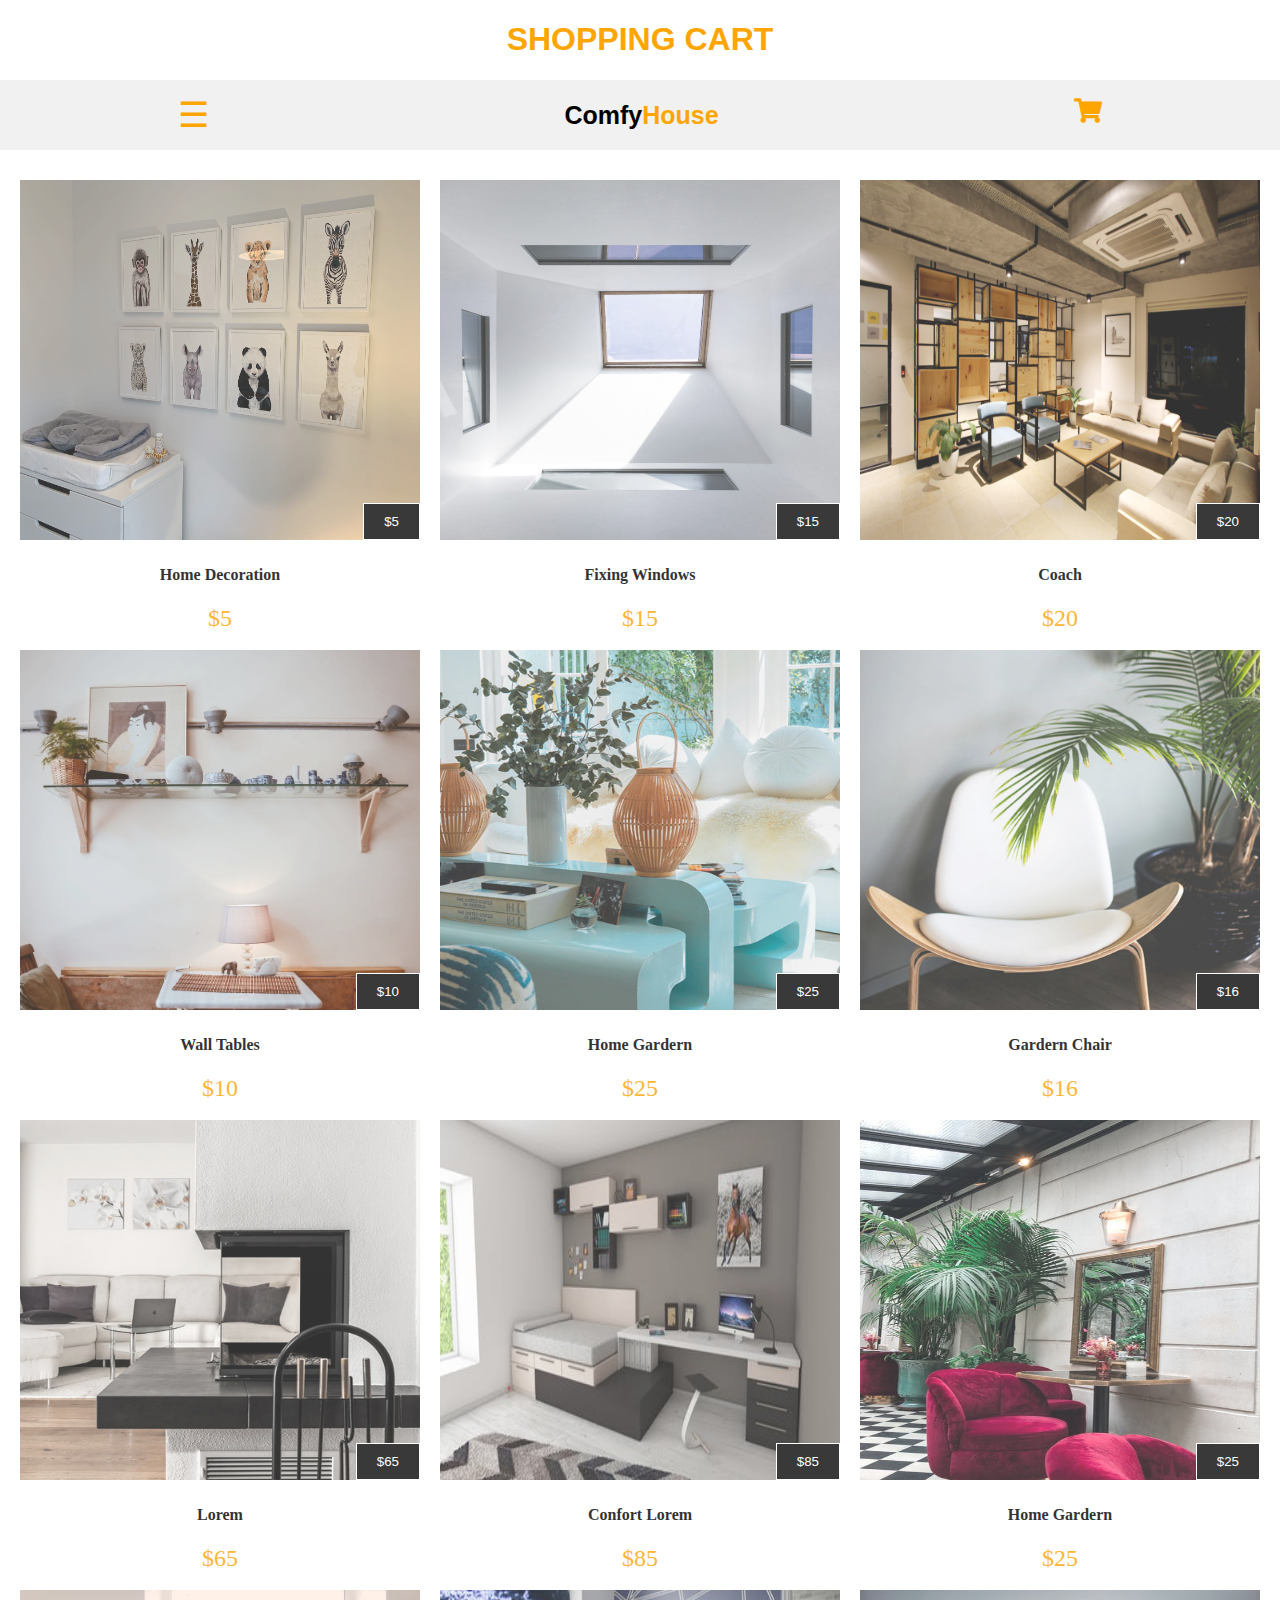
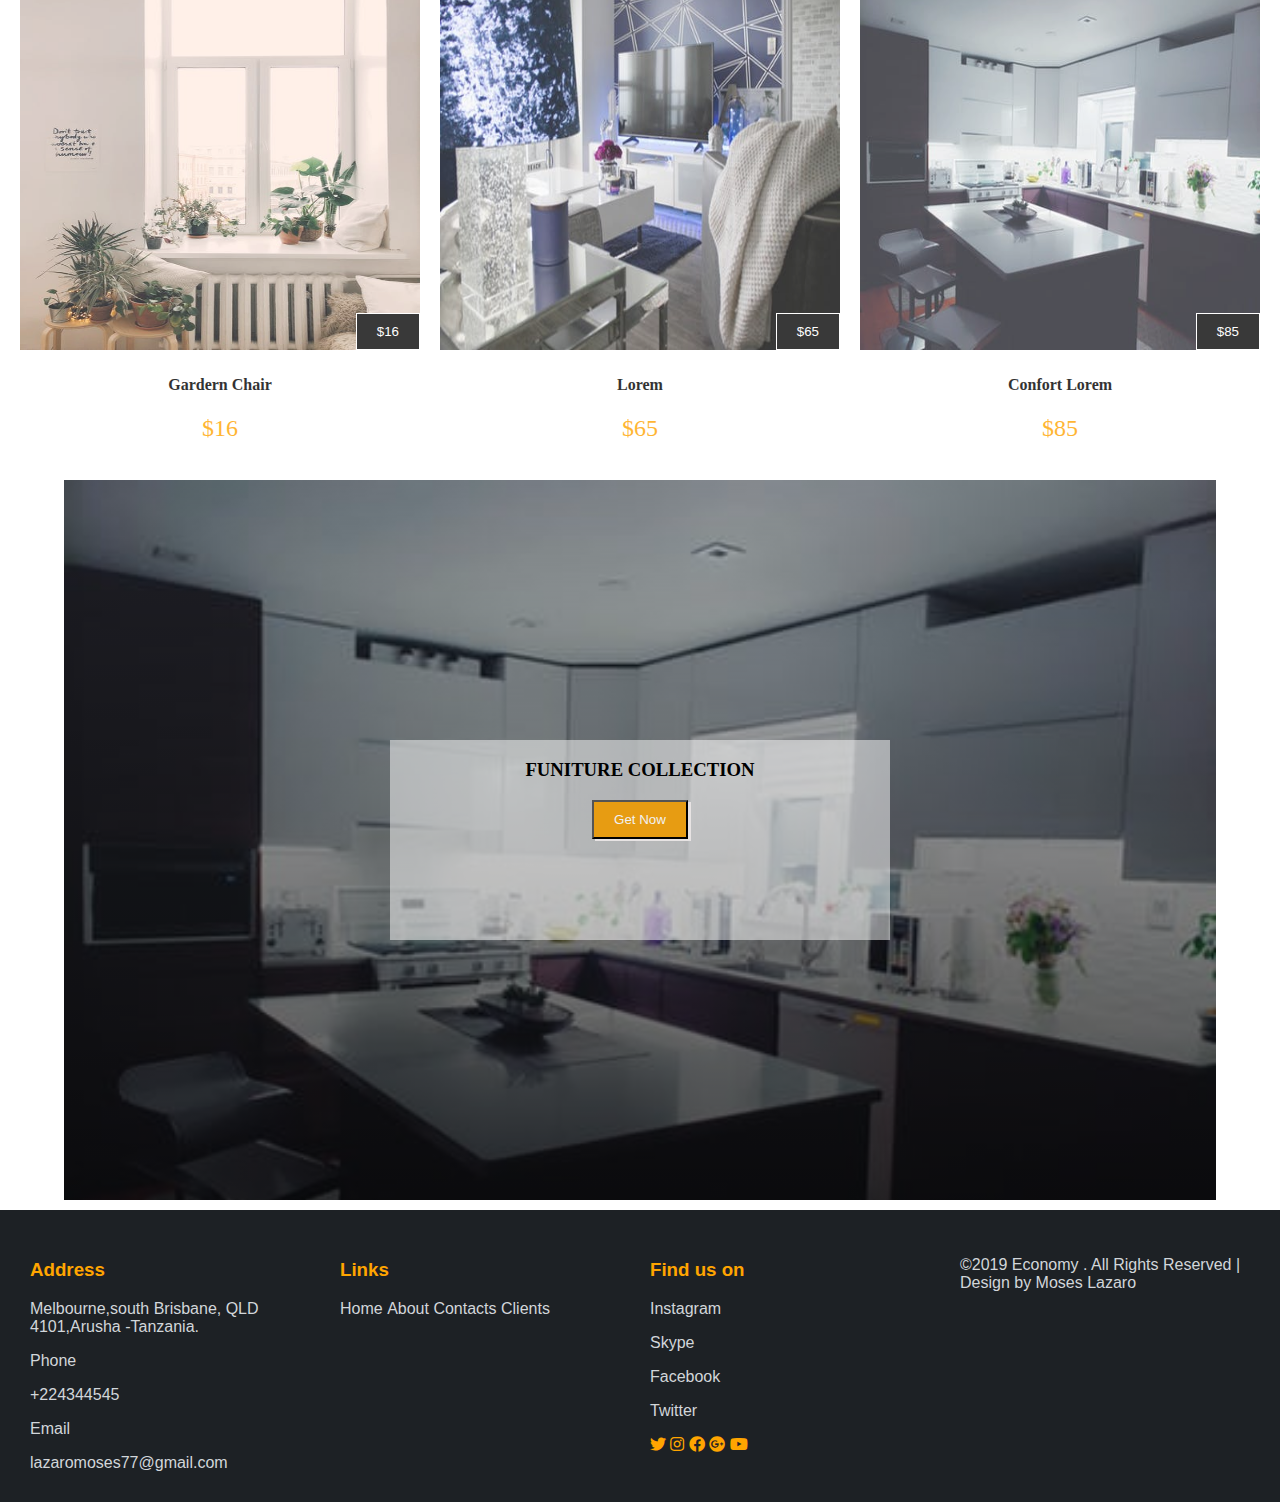
==== index.html @ ad92d25f "initial commit" ====
<!DOCTYPE html>
<html lang="en">
<head>
    <meta charset="UTF-8">
    <meta name="viewport"  content="width=device-width, initial-scale=1.0">
    <meta http-equiv="X-UA-Compatible"  content="ie=edge">
    <link rel="stylesheet" href="https://use.fontawesome.com/releases/v5.8.2/css/all.css">
    <link rel="stylesheet" href="./main.css">
    <title>Shopping- cart project</title>
</head>
<body>
    <div class="heading-1">
        <h1>Shopping Cart</h1>
    </div>
    <div class="header" id="home">
        <div id="myNav" class="overlay">
            <a href="javascript:void(0)" class="closebtn" onclick="closeNav()">&times;</a>
            <div class="overlay- content">
              <a href="index.html">Home</a>
              <a href="About.html">About</a>
              <a href="clients.html">Clients</a>
              <a href="contact.html">Contact</a>
            </div>
          </div>
          <span style="font-size:35px;cursor:pointer; color:orange; padding-top:15px;" onclick="openNav()">&#9776;</Menu></span>
          <div class="heading">
            <h2>Comfy<span>House</span></h2>
        </div>
        <div class="cart">
            <i class="fas fa-shopping-cart" onclick="ourFunction()"></i>  
        <div class="div">
         <button id = 'clicker'></button>
        </div>
        </div>
    </div>
    <div class="main-class">
        <div class="items">
            <img src="./images/js5.jpeg" alt="">
            <button class="btn" onclick="myFunction()">$5</button>
            <div class="content">
            <h4>Home Decoration</h4>
            <span class="price">$5</span>
             </div>
        </div>
        <div class="items">
            <img src="./images/js6.jpg" alt="">
            <button class="btn" onclick="myFunction()">$15</button>
            <div class="content">
            <h4>Fixing Windows</h4>
            <span>$15</span>
                </div>
            </div>
            <div class="items">
                <img src="./images/js8.jpg" alt="">
                <button class="btn" onclick="myFunction()">$20</button>
                <div class=" content">
                <h4>Coach</h4>
                <span>$20</span>
                    </div>
            </div>
                <div class="items">
            <img src="./images/js9.jpeg" alt="">
            <button class="btn" onclick="myFunction()">$10</button>
            <div class=" content">
                <h4>Wall tables</h4>
                <span>$10</span>
            </div>
          </div>
        <div class="items">
        <img src="./images/s1.jpg" alt="">
        <button class="btn" onclick="myFunction()">$25</button>
        <div class=" content">
            <h4>Home Gardern</h4>
            <span>$25</span>
        </div>
    </div>
    <div class="items">
            <img src="./images/s2.jpg" alt="">
            <button class="btn" onclick="myFunction()">$16</button>
            <div class=" content">
            <h4>Gardern Chair</h4>
            <span>$16</span>
        </div>
       </div>
        <div class="items">
                <img src="./images/s3.jpg" alt="">
                <button class="btn" onclick="myFunction()">$65</button>
                <div class=" content">
                <h4>Lorem</h4>
                <span>$65</span>
            </div>
            </div>
        <div class="items">
        <img src="./images/j15.jpeg" alt="">
        <button class="btn" onclick="myFunction()">$85</button>
        <div class=" content">
        <h4>confort lorem</h4>
        <span>$85</span>
        </div>
        </div>
        <div class="items">
                <img src="./images/j11.jpeg" alt="">
                <button class="btn" onclick="myFunction()">$25</button>
                <div class=" content">
                    <h4>Home Gardern</h4>
                    <span>$25</span>
                </div>
            </div>
            <div class="items">
                    <img src="./images/j12.jpeg" alt="">
                    <button class="btn" onclick="myFunction()">$16</button>
                    <div class=" content">
                    <h4>Gardern Chair</h4>
                    <span>$16</span>
                </div>
        </div>
        <div class="items">
                <img src="./images/j13.jpeg" alt="">
                <button class="btn" onclick="myFunction()">$65</button>
                <div class=" content">
                <h4>Lorem</h4>
                <span>$65</span>
            </div>
            </div>
        <div class="items">
        <img src="./images/j20.jpeg" alt="">
        <button class="btn" onclick="myFunction()">$85</button>
        <div class=" content">
        <h4>confort lorem</h4>
        <span>$85</span>
        </div>
        </div>
    </div>
    </div>
    <div class="container">
        <div class="container-content">
            <h3>FUNITURE COLLECTION</h3>
       <a  href="contact.html"><button class="btm" onclick="myClick">Get Now</button></a>
       </div>
    </div>
<div class="footer">
    <div class="item1">
        <h3>Address</h3>
        <p>Melbourne,south Brisbane,
        QLD 4101,Arusha -Tanzania.</p>
        <p>Phone</p>
        <p>+224344545</p>
        <p>Email</p>
        <a href="./index.html">lazaromoses77@gmail.com</a>
    </div>
        <div class="item1">
        <h3>Links</h3>
        <a href="./index.html">Home</a>
        <a href="./about.html">About</a>
        <a href="./contact.html">Contacts</a>
    <a href="#">Clients</a>
    </div>
        <div class="item1">
            <h3>Find us on</h3>
            <p>Instagram</p>
            <p>Skype</p>
            <p>Facebook</p>
            <p>Twitter</p>
            <i class="fab fa-twitter"></i>
            <i class="fab fa-instagram"></i>
            <i class="fab fa-facebook"></i>
            <i class="fab fa-google-plus"></i>
            <i class="fab fa-youtube"></i>
        </div>
        <div class="item1">
        <p>&copy;2019 Economy . All Rights Reserved | Design by <a href="./index.html">Moses Lazaro</a></p>
    </div>
    </div>
    <script src="./main.js"></script>
</body>
</html>
---- main.css ----
body{
    margin: 0;
    padding: 0;
}
.overlay {  
    height: 100%;
    width: 0;
    position: fixed;
    z-index: 1;
    left: 0;
    top:0;
    background-color: rgba(190, 106, 37, 0.5); 
    background-color: 44, 62, 80;
    overflow-x: hidden; 
    transition: 0.5s;
  }
  
  .overlay-content {
    position: relative;
    top: 25%;
    width: 100%; 
    text-align: center;
    margin-top: 30px; 
  }
  
  .overlay a {
    padding: 8px;
    text-decoration: none;
    font-size: 36px;
    color: #f5f3f3;
    display: block; 
    transition: 0.3s; 
  }
  
  .overlay a:hover, .overlay a:focus {
    color: #000;
  }
  
  .overlay .closebtn {
    position: absolute;
    top: 20px;
    right: 45px;
    font-size: 60px;
  }
  @media screen and (max-height: 450px) {
    .overlay a {font-size: 20px}
    .overlay .closebtn {
      font-size: 40px;
      top: 15px;
      right: 35px;
    }
  }
  @media screen and (max-width: 450px) {
  .header{
    height: 40vh;
  }
  }
  .header{
      display: flex;
      justify-content: space-around;
      background-color: #f1f1f1;
  }
  .heading h2{
      font-family: 'Lucida Sans', 'Lucida Sans Regular', 'Lucida Grande', 'Lucida Sans Unicode', Geneva, Verdana, sans-serif;
      color: #000;
      font-size: 25px;
  }
  .heading span{
      color: orange;
  }
  .heading-1{
      display: flex;
      justify-content: center;
      align-content:center;
  }
  .heading-1 h1{
      text-transform: uppercase;
      color: orange;
      font-family: 'Lucida Sans', 'Lucida Sans Regular', 'Lucida Grande', 'Lucida Sans Unicode', Geneva, Verdana, sans-serif;
  }
  .main-class{
      display: flex;
      padding: 20px 0;
      justify-content: center;
      flex-flow: wrap;
  }
  .items{
      width: 400px;
      height: 450px;
      position: relative;
      padding: 10px;
      opacity: .8;
  }
  .items:hover{
  opacity: 1;
}
  .items img{
      width: 100%;
      height: 80%;
  }

  .content{
    text-align: center;
    text-transform: capitalize;
  }
.content span{
    font-size: 24px;
    font-weight: 500;
    color: orange;
}
.btn{
    position: absolute;
    right: 10px;
     bottom: 100px;
     padding: 10px 20px;
    outline: none;
    border:1px solid rgb(255, 255, 255);
    background-color: #080808;
    color: rgb(255, 255, 255);
}
.btn:hover{
    background-color: orange;
}
.container{
    height: 80vh;
    background-size:cover;
    background-repeat:no-repeat;
    background-image:linear-gradient(rgba(0,0,0,.2), rgba(0,0,0,0.7)), url('./images/j20.jpeg');
    width: 90%;
    display: flex;
    justify-content: center;
    margin: 10px auto;
    align-items: center;
}
.container-content{
    width: 500px;
    height: 200px;
    background-color: rgba(255,255,255, .5);
    margin:0 20px;
    text-align: center
}
.btm{
    padding: 10px 20px;
    outline: none;
    font-family: 'Lucida Sans', 'Lucida Sans Regular', 'Lucida Grande', 'Lucida Sans Unicode', Geneva, Verdana, sans-serif;
    box-shadow: 3px 2px rgb(231, 227, 227);
    background-color: rgb(231, 156, 18);
    color: #f1f1f1;
}
.cart{
  line-height: 70px;
}
.cart{
  position: relative;
  right: 0px;
}
.div{
  height: 38%;
  width: 0;
  position: fixed;
  z-index: 1;
  right: 0;
  top: 200px;
  background-color: rgb(190, 106, 37); 
  background-color: 44, 62, 80;
  overflow-x: hidden; 
  transition: 0.9s all ease-in-out;
  display: flex;
  justify-content: center;
  align-items: center;
}
.cart .fas{
  font-size: 25px;
  color: orange;
}
.overplay{
  padding: 10px 20px;
  outline: none;
  background-color: rgb(8, 8, 8);
  color: #fff;
}
.showcase{
  display: flex;
  justify-content: center;
  flex-wrap: wrap;
}
.line{
  width: 100px;
  height: 2px;
  background-color: orange;
  margin-top: 20px;
}
.img{
width: 30%;
margin: 20px 0;
margin-top: 150px;
height: 400px;
}
.img img{
  width: 100%;
  height: 100%;
  border: 1px solid #ddd;
  border-radius: 4px;
  padding: 5px;
}
.img:hover{
  cursor: pointer;
}
.details{
padding: 0 20px;
background-color: #fff;
width: 30%;
margin-top: 150px;
}
.details h3{
  letter-spacing:2px;
  color:rgb(116, 116, 116);
font-family:"Cambria, Cochin," Georgia, Times, 'Times New Roman', serif;
  text-transform:uppercase;
  font-size: 20px;
}
.details p{
  font-size: 16px;
  font-family: 'Lucida Sans', 'Lucida Sans Regular', 'Lucida Grande', 'Lucida Sans Unicode', Geneva, Verdana, sans-serif;
  color: #413a3a;
  padding: 20px;
  font-weight: 500;
}
.details a{
  text-decoration: none;
  padding:10px 20px;
  color: #fff;
  border: 1px solid #000;
  color: #000;
  transition:.3s ease;
}
.details a:hover{
  background-color: #000;
  color: #fff;
}
@media screen and (max-width:768px){
  .showcase{
    flex-direction: column;
  }
  .details{
    width: 85%;
    margin: 20px auto;
  }
  .img{
    width: 85%;
    margin: 20px auto;
  }
}
.showcase1{
  display: flex;
  justify-content: center;
  flex-wrap: wrap;
}
.testimonials{
  width: 100%;
  background-image:linear-gradient(rgba(0,0,0,.4), rgba(0,0,0,.7)), url('./Images/j15.jpeg');
  background-repeat: no-repeat;
  background-position: center;
  display:flex;
  justify-content: center;
  background-size: cover;
  height: 90vh;
}
.testinials-content h2{
  color: rgb(200, 199, 199);
 font-size: 30px;
  font-family: 'Lucida Sans', 'Lucida Sans Regular', 'Lucida Grande', 'Lucida Sans Unicode', Geneva, Verdana, sans-serif;
}
.testinials-content .fas{
  color: rgb(255, 168, 6);
  font-size: 30px;
}
.testinials-content p{
  font-family: 'Open Sans Condensed', sans-serif;
  color: #f5f3f3;
  margin: 10px;
}
.testinials-content img{
  width: 300px;
  border-radius: 20px;
  margin: 0 30px ;
}
.testinials-content h5{
  font-family: 'Lucida Sans', 'Lucida Sans Regular', 'Lucida Grande', 'Lucida Sans Unicode', Geneva, Verdana, sans-serif;
  color: rgb(163, 111, 43);
  margin:30px;
  font-size: 20px;
}
@media screen and (max-width:500px){
  .testimonials{
    height: 120vh;
  }
  .testimonials img{
    width: 200px;
  }
}
@media screen and (max-width:320px){
  .testimonials{
    height: 160vh;
}
}

.footer{
  display:flex;
  padding:20px;
  background-color:rgb(29, 33, 37);
}
.footer .item1{
  flex:1;
  padding:10px;
  margin:0;
  color:#d2d6da;
  font-family: 'Open Sans Condensed', sans-serif;
}
.footer a{
  text-decoration: none;
  color:#d2d6da;
  font-family: 'Lucida Sans', 'Lucida Sans Regular', 'Lucida Grande', 'Lucida Sans Unicode', Geneva, Verdana, sans-serif;
}
#join{
  width:80px;
  height:36px
}
.item1 .fab{
  color: orange;
}
@media (max-width:768px){
 .footer{
   flex-direction:column; 
  }
}
.form-container{
  display: flex;
  justify-content: center;
  align-items: center;
  max-width: 100%;
  height: 300px;
  padding: 0 20px;
  }
  .form-container h1{
    text-align: center;
    padding: 10px;
  }
  #bt-n{
    padding: 12px;
    text-align: center;
    background-color:orange;
    color: rgb(0, 0, 0);
  }
  #input1{
    width: 70%;
    height: 40px;
    outline:none;
    padding: 10px;
    border-top: none;
  border-left: none;
  border-right: none;
  border-bottom: 1px solid #000;
  }
  .item1 h3{
    color: orange;
  }
  
  .wrapper-3{
    display: flex;
    justify-content:flex-end;
    margin-bottom: 50px;
  }
  .contact-form{
width:900px;
margin: 15px;
background-color: rgba(190, 106, 37, 0.5); 
padding: 30px;
border-radius: 5px;
display: flex;
box-shadow: 0 0 10px;
}
.input-fields{
  display: flex;
  flex-direction: column;
  margin-right: 4%;
}
.input-fields, 
.msg{
  width: 48%;
}
.input-fields .input,
.msg textarea{
margin: 10px 0;
background-color: transparent;
border: 0;
border-bottom: 2px solid #f6f6f6;
padding: 10px;
color: #fff;
width: 100%;
outline: none;
}
.msg textarea{
  height: 212px;
}
 ::-moz-input-placeholder{
  color: #fff;
}
::-ms-input-placeholder{
  color: #fff;
}
.btm-3{
  background-color: #e70c0c;
  color: white;
  text-align: center;
  padding: 15px;
  border-radius: 5px;
  cursor: pointer;
  text-transform: uppercase
}
@media screen and (max-width:600px){
  .contact-form{
    flex-direction:row;
  }
  .msg {
    height: 60px;
  }
}
.mapouter{position:relative;
  text-align:right;
  height:500px;
  width:1080px;
  margin: 20px auto;
}
.gmap_canvas {overflow:hidden;
  background:none!important;
  height:502px;width:1080px;
}
.heading-2{
  display: flex;
  justify-content: center;
  text-transform: uppercase;
  font-family: 'Lucida Sans', 'Lucida Sans Regular', 'Lucida Grande', 'Lucida Sans Unicode', Geneva, Verdana, sans-serif;
  font-style: normal;
  padding: 5px;
}
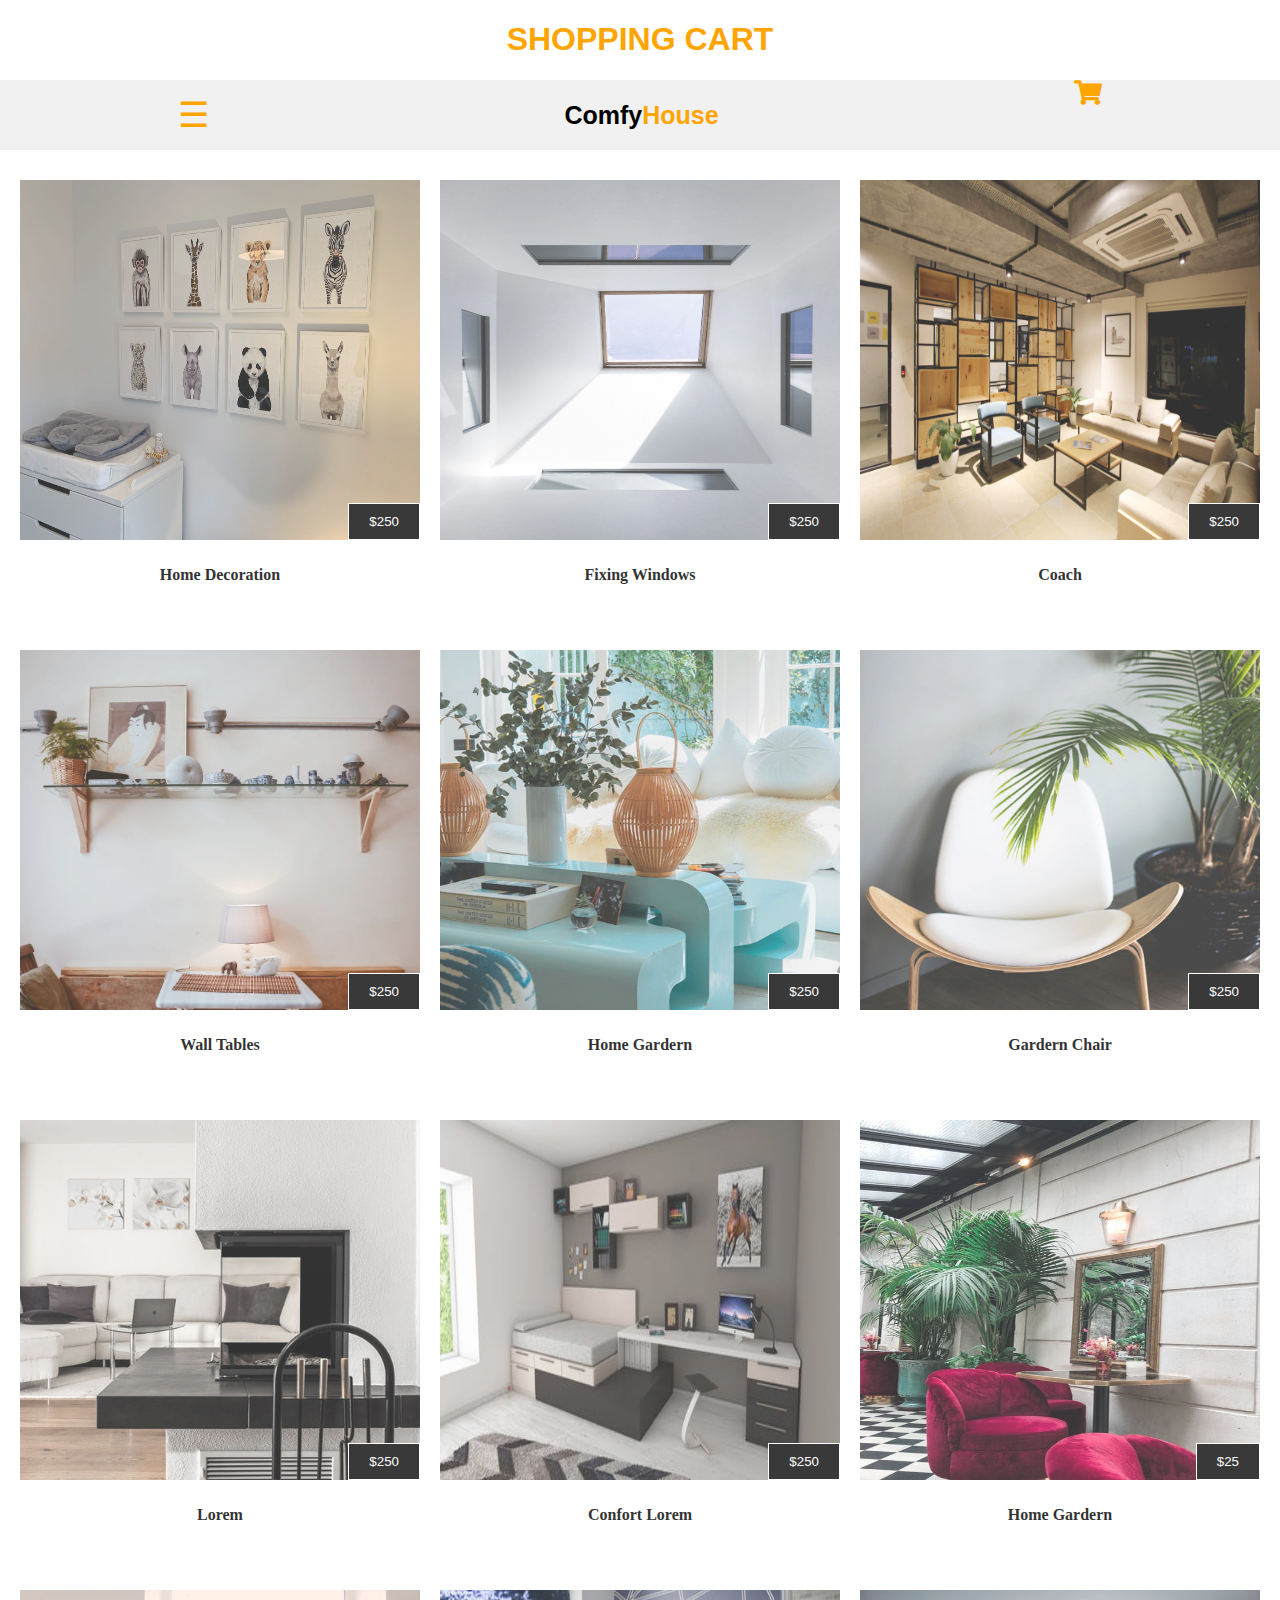
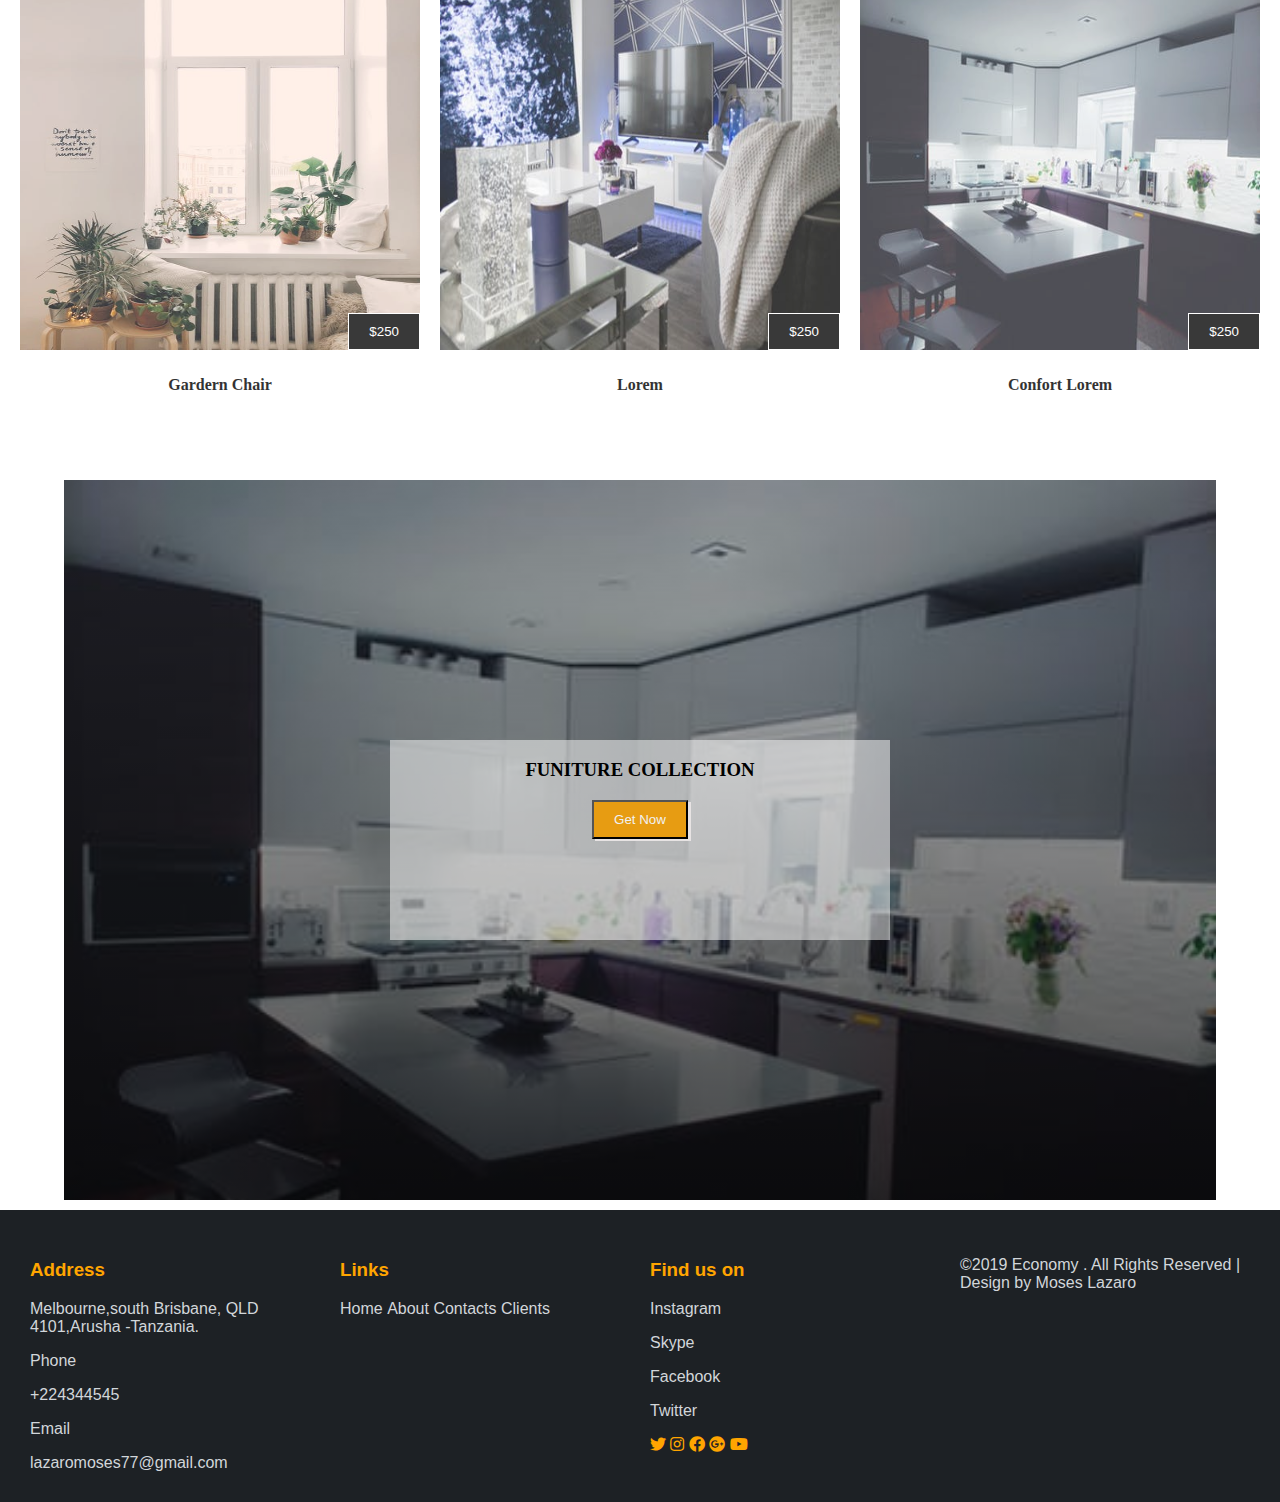
==== commit dbced534: "modification of index page and main css and script js page" ====
--- a/index.html
+++ b/index.html
@@ -29,7 +29,8 @@
         <div class="cart">
             <i class="fas fa-shopping-cart" onclick="ourFunction()"></i>  
         <div class="div">
-         <button id = 'clicker'></button>
+        <input type="text" name="" class="screen">
+        <button class="clear" onclick="myFunction()">Cancel Order</button>
         </div>
         </div>
     </div>
@@ -39,7 +40,7 @@
             <button class="btn" onclick="myFunction()">$5</button>
             <div class="content">
             <h4>Home Decoration</h4>
-            <span class="price">$5</span>
+            <button type="button" data-num="$250" class="btn">$250</button>
              </div>
         </div>
         <div class="items">
@@ -47,7 +48,7 @@
             <button class="btn" onclick="myFunction()">$15</button>
             <div class="content">
             <h4>Fixing Windows</h4>
-            <span>$15</span>
+            <button type="button" data-num="$250" class="btn">$250</button>
                 </div>
             </div>
             <div class="items">
@@ -55,15 +56,15 @@
                 <button class="btn" onclick="myFunction()">$20</button>
                 <div class=" content">
                 <h4>Coach</h4>
-                <span>$20</span>
-                    </div>
+                <button type="button" data-num="$250" class="btn">$250</button>
+                </div>
             </div>
                 <div class="items">
             <img src="./images/js9.jpeg" alt="">
             <button class="btn" onclick="myFunction()">$10</button>
             <div class=" content">
                 <h4>Wall tables</h4>
-                <span>$10</span>
+                <button type="button" data-num="$250" class="btn">$250</button>
             </div>
           </div>
         <div class="items">
@@ -71,7 +72,7 @@
         <button class="btn" onclick="myFunction()">$25</button>
         <div class=" content">
             <h4>Home Gardern</h4>
-            <span>$25</span>
+            <button type="button" data-num="$250" class="btn">$250</button>
         </div>
     </div>
     <div class="items">
@@ -79,7 +80,7 @@
             <button class="btn" onclick="myFunction()">$16</button>
             <div class=" content">
             <h4>Gardern Chair</h4>
-            <span>$16</span>
+            <button type="button" data-num="$250" class="btn">$250</button>
         </div>
        </div>
         <div class="items">
@@ -87,7 +88,7 @@
                 <button class="btn" onclick="myFunction()">$65</button>
                 <div class=" content">
                 <h4>Lorem</h4>
-                <span>$65</span>
+                <button type="button" data-num="$250" class="btn">$250</button>
             </div>
             </div>
         <div class="items">
@@ -95,7 +96,7 @@
         <button class="btn" onclick="myFunction()">$85</button>
         <div class=" content">
         <h4>confort lorem</h4>
-        <span>$85</span>
+        <button type="button" data-num="$250" class="btn">$250</button>
         </div>
         </div>
         <div class="items">
@@ -103,15 +104,13 @@
                 <button class="btn" onclick="myFunction()">$25</button>
                 <div class=" content">
                     <h4>Home Gardern</h4>
-                    <span>$25</span>
                 </div>
             </div>
             <div class="items">
                     <img src="./images/j12.jpeg" alt="">
-                    <button class="btn" onclick="myFunction()">$16</button>
+                    <button type="button" data-num="$250" class="btn">$250</button>
                     <div class=" content">
                     <h4>Gardern Chair</h4>
-                    <span>$16</span>
                 </div>
         </div>
         <div class="items">
@@ -119,15 +118,15 @@
                 <button class="btn" onclick="myFunction()">$65</button>
                 <div class=" content">
                 <h4>Lorem</h4>
-                <span>$65</span>
+                <button type="button" data-num="$250" class="btn">$250</button>
             </div>
             </div>
         <div class="items">
         <img src="./images/j20.jpeg" alt="">
-        <button class="btn" onclick="myFunction()">$85</button>
+        <button type="button" data-num="$250" class="btn">$250</button>
         <div class=" content">
         <h4>confort lorem</h4>
-        <span>$85</span>
+        <button type="button" data-num="$250" class="btn">$250</button>
         </div>
         </div>
     </div>
--- a/main.css
+++ b/main.css
@@ -148,30 +148,39 @@
     color: #f1f1f1;
 }
 .cart{
-  line-height: 70px;
+  line-height:0px;
 }
 .cart{
   position: relative;
   right: 0px;
 }
 .div{
-  height: 38%;
+  height: 100%;
   width: 0;
-  position: fixed;
+  position:fixed;
   z-index: 1;
   right: 0;
   top: 200px;
-  background-color: rgb(190, 106, 37); 
+ display: block;
+ justify-content: center;
+  background-color: rgb(209, 103, 16); 
   background-color: 44, 62, 80;
   overflow-x: hidden; 
   transition: 0.9s all ease-in-out;
-  display: flex;
-  justify-content: center;
-  align-items: center;
 }
 .cart .fas{
   font-size: 25px;
   color: orange;
+}
+.div input{
+  margin: 30px;
+  padding: 20px 0;
+  font-size: 20px;
+  text-align: center;
+}
+.clear{
+ padding: 10px 20px;
+ margin: 0 30px;
 }
 .overplay{
   padding: 10px 20px;
